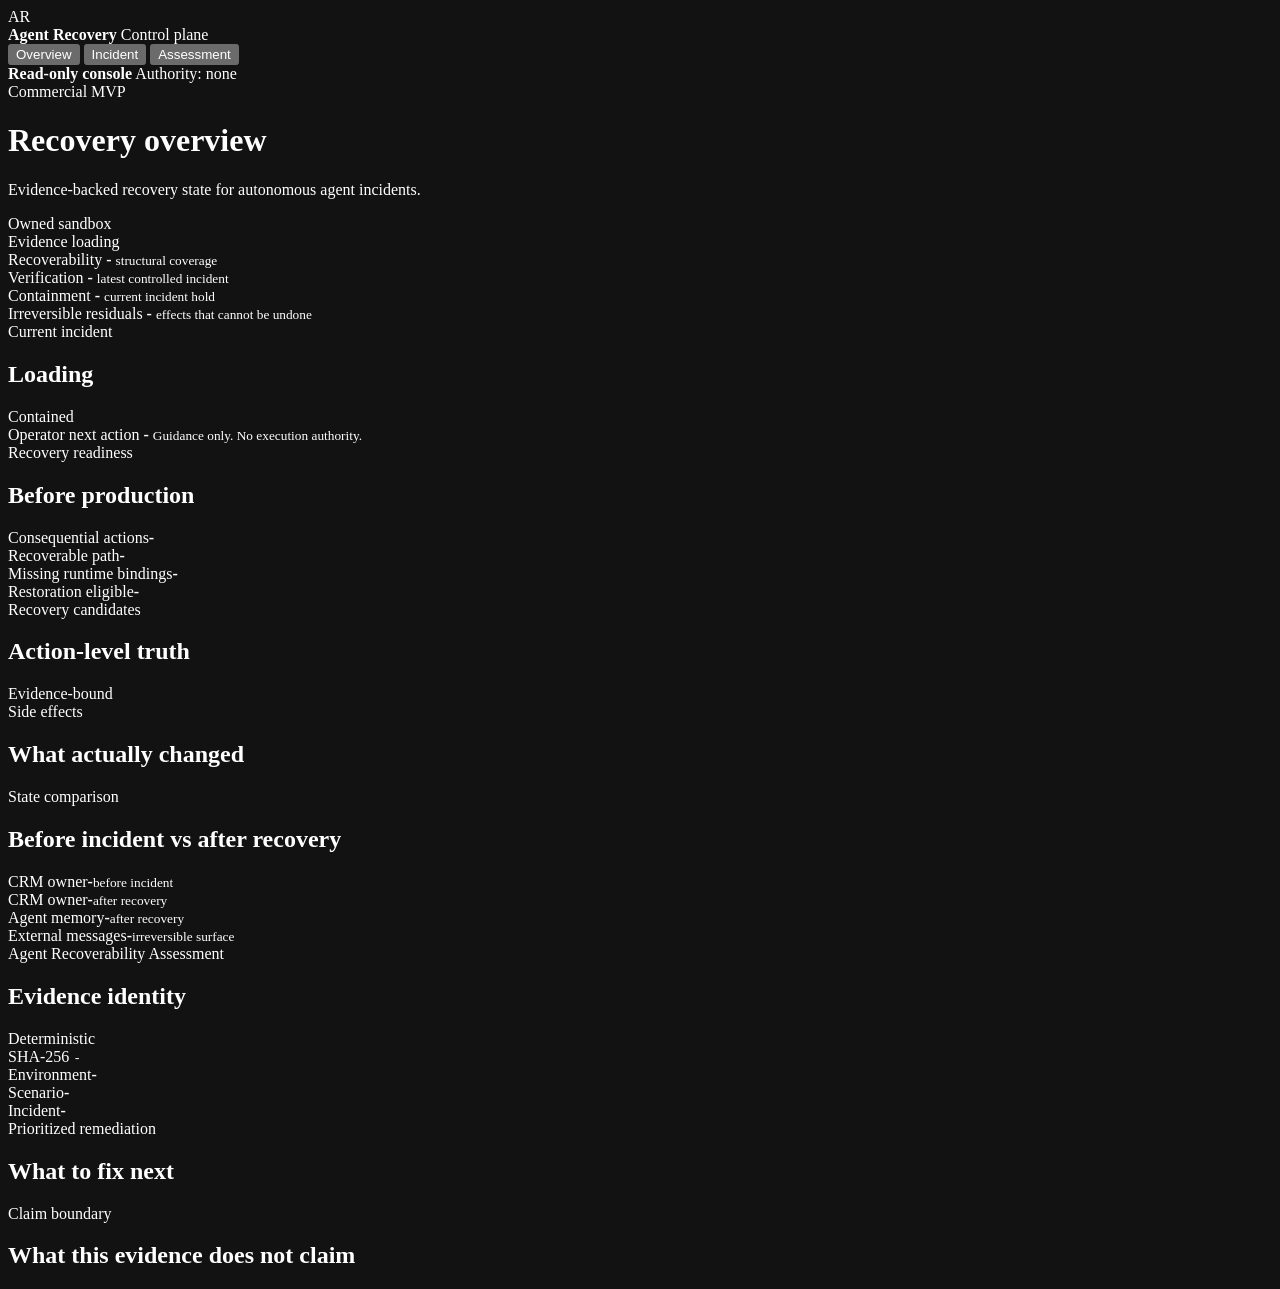
==== app/index.html @ 5d9643c5 "Add commercial operator console shell" ====
<!doctype html>
<html lang="en">
<head>
  <meta charset="utf-8">
  <meta name="viewport" content="width=device-width,initial-scale=1">
  <meta name="color-scheme" content="dark">
  <title>Agent Recovery Platform</title>
  <link rel="stylesheet" href="./styles.css">
</head>
<body>
  <div class="app-shell">
    <aside class="sidebar">
      <div class="brand">
        <div class="brand-mark">AR</div>
        <div>
          <strong>Agent Recovery</strong>
          <span>Control plane</span>
        </div>
      </div>
      <nav class="nav">
        <button class="nav-item active" data-view="overview">Overview</button>
        <button class="nav-item" data-view="incident">Incident</button>
        <button class="nav-item" data-view="assessment">Assessment</button>
      </nav>
      <div class="sidebar-foot">
        <span class="status-dot"></span>
        <div>
          <strong>Read-only console</strong>
          <span>Authority: none</span>
        </div>
      </div>
    </aside>

    <main class="main">
      <header class="topbar">
        <div>
          <div class="eyebrow">Commercial MVP</div>
          <h1 id="page-title">Recovery overview</h1>
          <p id="page-subtitle">Evidence-backed recovery state for autonomous agent incidents.</p>
        </div>
        <div class="top-actions">
          <div class="badge safe">Owned sandbox</div>
          <div class="badge neutral" id="evidence-short">Evidence loading</div>
        </div>
      </header>

      <section class="view active" id="view-overview">
        <div class="metric-grid">
          <article class="metric-card">
            <span>Recoverability</span>
            <strong id="metric-recoverability">-</strong>
            <small>structural coverage</small>
          </article>
          <article class="metric-card">
            <span>Verification</span>
            <strong id="metric-verification">-</strong>
            <small>latest controlled incident</small>
          </article>
          <article class="metric-card">
            <span>Containment</span>
            <strong id="metric-containment">-</strong>
            <small>current incident hold</small>
          </article>
          <article class="metric-card warning-card">
            <span>Irreversible residuals</span>
            <strong id="metric-residuals">-</strong>
            <small>effects that cannot be undone</small>
          </article>
        </div>

        <div class="two-col">
          <article class="panel hero-panel">
            <div class="panel-head">
              <div>
                <span class="section-kicker">Current incident</span>
                <h2 id="incident-name">Loading</h2>
              </div>
              <span class="pill danger" id="incident-state">Contained</span>
            </div>
            <div class="lifecycle" id="lifecycle"></div>
            <div class="next-action">
              <span>Operator next action</span>
              <strong id="next-action">-</strong>
              <small>Guidance only. No execution authority.</small>
            </div>
          </article>

          <article class="panel">
            <div class="panel-head">
              <div>
                <span class="section-kicker">Recovery readiness</span>
                <h2>Before production</h2>
              </div>
            </div>
            <div class="readiness-bar"><div id="readiness-fill"></div></div>
            <div class="readiness-row"><span>Consequential actions</span><strong id="readiness-total">-</strong></div>
            <div class="readiness-row"><span>Recoverable path</span><strong id="readiness-recoverable">-</strong></div>
            <div class="readiness-row"><span>Missing runtime bindings</span><strong id="readiness-missing">-</strong></div>
            <div class="readiness-row"><span>Restoration eligible</span><strong id="readiness-restoration">-</strong></div>
          </article>
        </div>
      </section>

      <section class="view" id="view-incident">
        <div class="two-col incident-layout">
          <article class="panel">
            <div class="panel-head">
              <div>
                <span class="section-kicker">Recovery candidates</span>
                <h2>Action-level truth</h2>
              </div>
              <span class="pill neutral">Evidence-bound</span>
            </div>
            <div id="candidate-list" class="candidate-list"></div>
          </article>
          <article class="panel">
            <div class="panel-head">
              <div>
                <span class="section-kicker">Side effects</span>
                <h2>What actually changed</h2>
              </div>
            </div>
            <div id="side-effect-list" class="candidate-list"></div>
          </article>
        </div>
        <article class="panel state-panel">
          <div class="panel-head">
            <div>
              <span class="section-kicker">State comparison</span>
              <h2>Before incident vs after recovery</h2>
            </div>
          </div>
          <div class="state-grid">
            <div><span>CRM owner</span><strong id="state-crm-before">-</strong><small>before incident</small></div>
            <div><span>CRM owner</span><strong id="state-crm-after">-</strong><small>after recovery</small></div>
            <div><span>Agent memory</span><strong id="state-memory">-</strong><small>after recovery</small></div>
            <div><span>External messages</span><strong id="state-messages">-</strong><small>irreversible surface</small></div>
          </div>
        </article>
      </section>

      <section class="view" id="view-assessment">
        <div class="two-col assessment-layout">
          <article class="panel">
            <div class="panel-head">
              <div>
                <span class="section-kicker">Agent Recoverability Assessment</span>
                <h2>Evidence identity</h2>
              </div>
              <span class="pill safe">Deterministic</span>
            </div>
            <div class="identity-box">
              <span>SHA-256</span>
              <code id="assessment-sha">-</code>
            </div>
            <div class="readiness-row"><span>Environment</span><strong id="assessment-env">-</strong></div>
            <div class="readiness-row"><span>Scenario</span><strong id="assessment-scenario">-</strong></div>
            <div class="readiness-row"><span>Incident</span><strong id="assessment-incident">-</strong></div>
          </article>
          <article class="panel">
            <div class="panel-head">
              <div>
                <span class="section-kicker">Prioritized remediation</span>
                <h2>What to fix next</h2>
              </div>
            </div>
            <div id="remediation-list" class="candidate-list"></div>
          </article>
        </div>
        <article class="panel claim-panel">
          <div class="panel-head">
            <div>
              <span class="section-kicker">Claim boundary</span>
              <h2>What this evidence does not claim</h2>
            </div>
          </div>
          <div id="claim-list" class="claim-list"></div>
        </article>
      </section>

      <div class="error-banner" id="error-banner" hidden>
        Could not load the product fixture. Serve the app from the repository root after generating app/data/sample.json.
      </div>
    </main>
  </div>
  <script src="./app.js" defer></script>
</body>
</html>
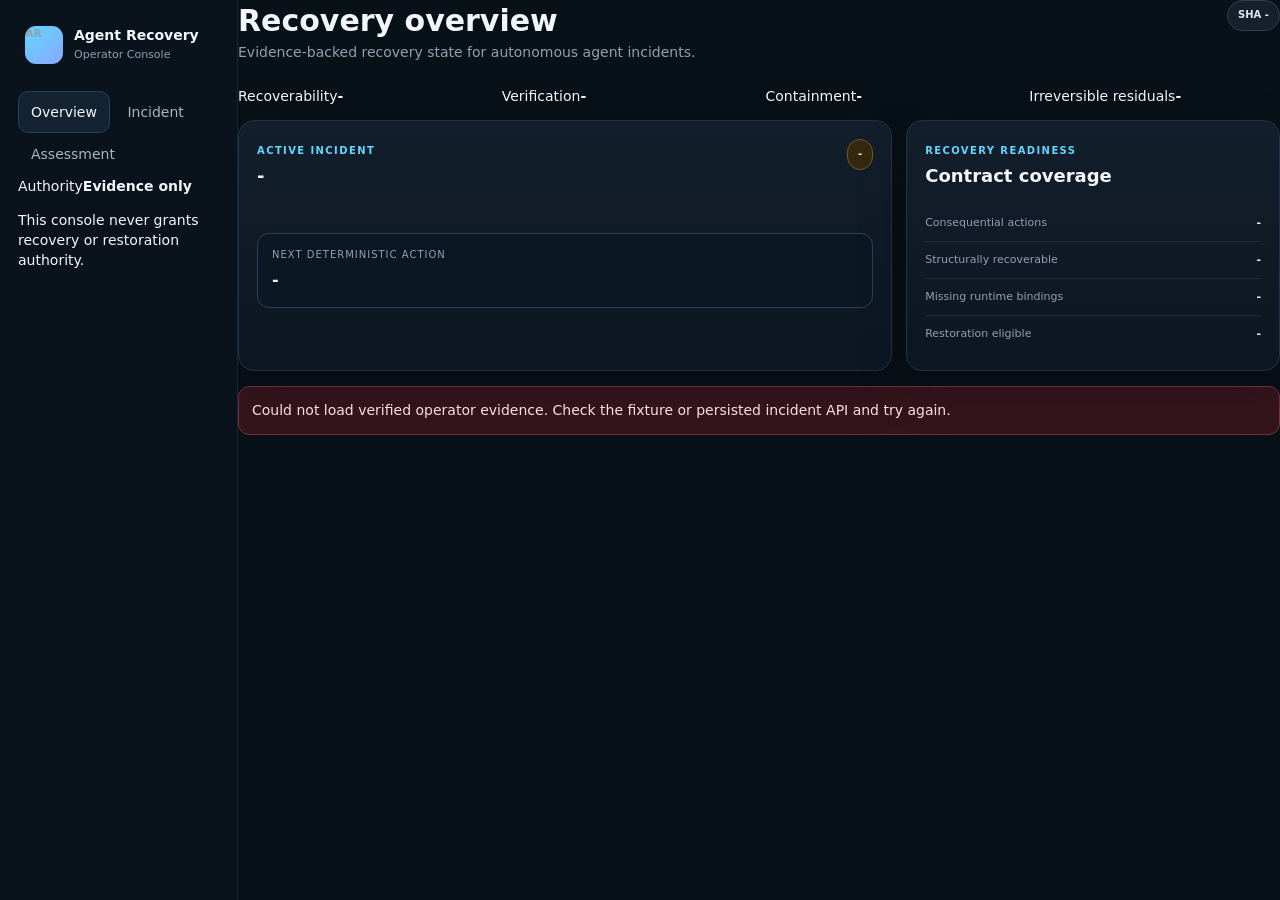
==== commit 14f33987: "APP: enable module transport bootstrap" ====
--- a/app/index.html
+++ b/app/index.html
@@ -1,188 +1,47 @@
 <!doctype html>
 <html lang="en">
 <head>
-  <meta charset="utf-8">
-  <meta name="viewport" content="width=device-width,initial-scale=1">
-  <meta name="color-scheme" content="dark">
+  <meta charset="utf-8" />
+  <meta name="viewport" content="width=device-width, initial-scale=1" />
   <title>Agent Recovery Platform</title>
-  <link rel="stylesheet" href="./styles.css">
+  <link rel="stylesheet" href="./styles.css" />
 </head>
 <body>
   <div class="app-shell">
     <aside class="sidebar">
-      <div class="brand">
-        <div class="brand-mark">AR</div>
-        <div>
-          <strong>Agent Recovery</strong>
-          <span>Control plane</span>
-        </div>
-      </div>
-      <nav class="nav">
+      <div class="brand"><span class="brand-mark">AR</span><div><strong>Agent Recovery</strong><span>Operator Console</span></div></div>
+      <nav>
         <button class="nav-item active" data-view="overview">Overview</button>
         <button class="nav-item" data-view="incident">Incident</button>
         <button class="nav-item" data-view="assessment">Assessment</button>
       </nav>
-      <div class="sidebar-foot">
-        <span class="status-dot"></span>
-        <div>
-          <strong>Read-only console</strong>
-          <span>Authority: none</span>
-        </div>
-      </div>
+      <div class="sidebar-note"><span>Authority</span><strong>Evidence only</strong><p>This console never grants recovery or restoration authority.</p></div>
     </aside>
-
-    <main class="main">
-      <header class="topbar">
-        <div>
-          <div class="eyebrow">Commercial MVP</div>
-          <h1 id="page-title">Recovery overview</h1>
-          <p id="page-subtitle">Evidence-backed recovery state for autonomous agent incidents.</p>
-        </div>
-        <div class="top-actions">
-          <div class="badge safe">Owned sandbox</div>
-          <div class="badge neutral" id="evidence-short">Evidence loading</div>
-        </div>
-      </header>
-
+    <main class="content">
+      <header class="topbar"><div><h1 id="page-title">Recovery overview</h1><p id="page-subtitle">Evidence-backed recovery state for autonomous agent incidents.</p></div><span id="evidence-short" class="pill neutral">SHA -</span></header>
       <section class="view active" id="view-overview">
         <div class="metric-grid">
-          <article class="metric-card">
-            <span>Recoverability</span>
-            <strong id="metric-recoverability">-</strong>
-            <small>structural coverage</small>
-          </article>
-          <article class="metric-card">
-            <span>Verification</span>
-            <strong id="metric-verification">-</strong>
-            <small>latest controlled incident</small>
-          </article>
-          <article class="metric-card">
-            <span>Containment</span>
-            <strong id="metric-containment">-</strong>
-            <small>current incident hold</small>
-          </article>
-          <article class="metric-card warning-card">
-            <span>Irreversible residuals</span>
-            <strong id="metric-residuals">-</strong>
-            <small>effects that cannot be undone</small>
-          </article>
+          <article class="metric"><span>Recoverability</span><strong id="metric-recoverability">-</strong></article>
+          <article class="metric"><span>Verification</span><strong id="metric-verification">-</strong></article>
+          <article class="metric"><span>Containment</span><strong id="metric-containment">-</strong></article>
+          <article class="metric"><span>Irreversible residuals</span><strong id="metric-residuals">-</strong></article>
         </div>
-
         <div class="two-col">
-          <article class="panel hero-panel">
-            <div class="panel-head">
-              <div>
-                <span class="section-kicker">Current incident</span>
-                <h2 id="incident-name">Loading</h2>
-              </div>
-              <span class="pill danger" id="incident-state">Contained</span>
-            </div>
-            <div class="lifecycle" id="lifecycle"></div>
-            <div class="next-action">
-              <span>Operator next action</span>
-              <strong id="next-action">-</strong>
-              <small>Guidance only. No execution authority.</small>
-            </div>
-          </article>
-
-          <article class="panel">
-            <div class="panel-head">
-              <div>
-                <span class="section-kicker">Recovery readiness</span>
-                <h2>Before production</h2>
-              </div>
-            </div>
-            <div class="readiness-bar"><div id="readiness-fill"></div></div>
-            <div class="readiness-row"><span>Consequential actions</span><strong id="readiness-total">-</strong></div>
-            <div class="readiness-row"><span>Recoverable path</span><strong id="readiness-recoverable">-</strong></div>
-            <div class="readiness-row"><span>Missing runtime bindings</span><strong id="readiness-missing">-</strong></div>
-            <div class="readiness-row"><span>Restoration eligible</span><strong id="readiness-restoration">-</strong></div>
-          </article>
+          <article class="panel"><div class="panel-head"><div><span class="section-kicker">Active incident</span><h2 id="incident-name">-</h2></div><span id="incident-state" class="pill warning">-</span></div><div id="lifecycle" class="lifecycle"></div><div class="next-action"><span>Next deterministic action</span><strong id="next-action">-</strong></div></article>
+          <article class="panel"><div class="panel-head"><div><span class="section-kicker">Recovery readiness</span><h2>Contract coverage</h2></div></div><div class="progress"><div id="readiness-fill"></div></div><div class="readiness-row"><span>Consequential actions</span><strong id="readiness-total">-</strong></div><div class="readiness-row"><span>Structurally recoverable</span><strong id="readiness-recoverable">-</strong></div><div class="readiness-row"><span>Missing runtime bindings</span><strong id="readiness-missing">-</strong></div><div class="readiness-row"><span>Restoration eligible</span><strong id="readiness-restoration">-</strong></div></article>
         </div>
       </section>
-
       <section class="view" id="view-incident">
-        <div class="two-col incident-layout">
-          <article class="panel">
-            <div class="panel-head">
-              <div>
-                <span class="section-kicker">Recovery candidates</span>
-                <h2>Action-level truth</h2>
-              </div>
-              <span class="pill neutral">Evidence-bound</span>
-            </div>
-            <div id="candidate-list" class="candidate-list"></div>
-          </article>
-          <article class="panel">
-            <div class="panel-head">
-              <div>
-                <span class="section-kicker">Side effects</span>
-                <h2>What actually changed</h2>
-              </div>
-            </div>
-            <div id="side-effect-list" class="candidate-list"></div>
-          </article>
-        </div>
-        <article class="panel state-panel">
-          <div class="panel-head">
-            <div>
-              <span class="section-kicker">State comparison</span>
-              <h2>Before incident vs after recovery</h2>
-            </div>
-          </div>
-          <div class="state-grid">
-            <div><span>CRM owner</span><strong id="state-crm-before">-</strong><small>before incident</small></div>
-            <div><span>CRM owner</span><strong id="state-crm-after">-</strong><small>after recovery</small></div>
-            <div><span>Agent memory</span><strong id="state-memory">-</strong><small>after recovery</small></div>
-            <div><span>External messages</span><strong id="state-messages">-</strong><small>irreversible surface</small></div>
-          </div>
-        </article>
+        <div class="two-col"><article class="panel"><div class="panel-head"><div><span class="section-kicker">Recovery candidates</span><h2>Evidence and verification</h2></div></div><div id="candidate-list" class="candidate-list"></div></article><article class="panel"><div class="panel-head"><div><span class="section-kicker">Side effects</span><h2>Recovery truth</h2></div></div><div id="side-effect-list" class="candidate-list"></div></article></div>
+        <article class="panel"><div class="panel-head"><div><span class="section-kicker">State comparison</span><h2>Before and after recovery</h2></div></div><div class="readiness-row"><span>CRM owner before</span><strong id="state-crm-before">-</strong></div><div class="readiness-row"><span>CRM owner after</span><strong id="state-crm-after">-</strong></div><div class="readiness-row"><span>Memory instruction</span><strong id="state-memory">-</strong></div><div class="readiness-row"><span>Messages remaining</span><strong id="state-messages">-</strong></div></article>
       </section>
-
       <section class="view" id="view-assessment">
-        <div class="two-col assessment-layout">
-          <article class="panel">
-            <div class="panel-head">
-              <div>
-                <span class="section-kicker">Agent Recoverability Assessment</span>
-                <h2>Evidence identity</h2>
-              </div>
-              <span class="pill safe">Deterministic</span>
-            </div>
-            <div class="identity-box">
-              <span>SHA-256</span>
-              <code id="assessment-sha">-</code>
-            </div>
-            <div class="readiness-row"><span>Environment</span><strong id="assessment-env">-</strong></div>
-            <div class="readiness-row"><span>Scenario</span><strong id="assessment-scenario">-</strong></div>
-            <div class="readiness-row"><span>Incident</span><strong id="assessment-incident">-</strong></div>
-          </article>
-          <article class="panel">
-            <div class="panel-head">
-              <div>
-                <span class="section-kicker">Prioritized remediation</span>
-                <h2>What to fix next</h2>
-              </div>
-            </div>
-            <div id="remediation-list" class="candidate-list"></div>
-          </article>
-        </div>
-        <article class="panel claim-panel">
-          <div class="panel-head">
-            <div>
-              <span class="section-kicker">Claim boundary</span>
-              <h2>What this evidence does not claim</h2>
-            </div>
-          </div>
-          <div id="claim-list" class="claim-list"></div>
-        </article>
+        <div class="two-col assessment-layout"><article class="panel"><div class="panel-head"><div><span class="section-kicker">Agent Recoverability Assessment</span><h2>Evidence identity</h2></div><span class="pill safe">Deterministic</span></div><div class="identity-box"><span>SHA-256</span><code id="assessment-sha">-</code></div><div class="readiness-row"><span>Environment</span><strong id="assessment-env">-</strong></div><div class="readiness-row"><span>Scenario</span><strong id="assessment-scenario">-</strong></div><div class="readiness-row"><span>Incident</span><strong id="assessment-incident">-</strong></div></article><article class="panel"><div class="panel-head"><div><span class="section-kicker">Prioritized remediation</span><h2>What to fix next</h2></div></div><div id="remediation-list" class="candidate-list"></div></article></div>
+        <article class="panel claim-panel"><div class="panel-head"><div><span class="section-kicker">Claim boundary</span><h2>What this evidence does not claim</h2></div></div><div id="claim-list" class="claim-list"></div></article>
       </section>
-
-      <div class="error-banner" id="error-banner" hidden>
-        Could not load the product fixture. Serve the app from the repository root after generating app/data/sample.json.
-      </div>
+      <div class="error-banner" id="error-banner" hidden>Could not load verified operator evidence. Check the fixture or persisted incident API and try again.</div>
     </main>
   </div>
-  <script src="./app.js" defer></script>
+  <script type="module" src="./app.js"></script>
 </body>
-</html>
+</html>
--- a/app/styles.css
+++ b/app/styles.css
@@ -0,0 +1,114 @@
+:root {
+  --bg: #081018;
+  --sidebar: #0a121c;
+  --panel: #101a25;
+  --panel-2: #131f2c;
+  --line: #223246;
+  --text: #f3f7fb;
+  --muted: #91a0b1;
+  --cyan: #62d6ff;
+  --green: #65dea6;
+  --amber: #f2c66d;
+  --red: #ff7a8b;
+  --blue: #88a9ff;
+  --shadow: 0 18px 48px rgba(0, 0, 0, .22);
+}
+* { box-sizing: border-box; }
+html, body { margin: 0; min-height: 100%; background: var(--bg); color: var(--text); }
+body { font: 14px/1.45 Inter, ui-sans-serif, system-ui, -apple-system, BlinkMacSystemFont, "Segoe UI", sans-serif; }
+button { font: inherit; }
+.app-shell { min-height: 100vh; display: grid; grid-template-columns: 238px minmax(0, 1fr); }
+.sidebar { position: sticky; top: 0; height: 100vh; padding: 24px 18px; background: var(--sidebar); border-right: 1px solid #182536; display: flex; flex-direction: column; }
+.brand { display: flex; gap: 11px; align-items: center; padding: 0 7px 27px; }
+.brand-mark { width: 38px; height: 38px; border-radius: 11px; display: grid; place-items: center; color: #04131c; font-weight: 900; background: linear-gradient(145deg, var(--cyan), var(--blue)); }
+.brand strong, .brand span { display: block; }
+.brand strong { font-size: 14px; }
+.brand span { color: var(--muted); font-size: 11px; margin-top: 2px; }
+.nav { display: grid; gap: 6px; }
+.nav-item { border: 1px solid transparent; text-align: left; color: #a8b5c3; background: transparent; border-radius: 10px; padding: 10px 12px; cursor: pointer; }
+.nav-item:hover { background: #101b27; color: var(--text); }
+.nav-item.active { color: var(--text); background: #132333; border-color: #25415b; }
+.sidebar-foot { margin-top: auto; display: flex; align-items: center; gap: 9px; padding: 12px; border: 1px solid #213247; border-radius: 12px; background: #0e1824; }
+.sidebar-foot strong, .sidebar-foot span { display: block; }
+.sidebar-foot strong { font-size: 11px; }
+.sidebar-foot span { color: var(--muted); font-size: 10px; }
+.status-dot { width: 8px; height: 8px; border-radius: 50%; background: var(--green); box-shadow: 0 0 0 4px rgba(101, 222, 166, .09); }
+.main { padding: 30px; max-width: 1500px; width: 100%; margin: 0 auto; }
+.topbar { display: flex; justify-content: space-between; gap: 22px; align-items: flex-start; margin-bottom: 24px; }
+.eyebrow, .section-kicker { color: var(--cyan); font-size: 10px; text-transform: uppercase; letter-spacing: .14em; font-weight: 800; }
+h1 { margin: 4px 0 3px; font-size: 30px; line-height: 1.15; }
+h2 { margin: 4px 0 0; font-size: 18px; }
+.topbar p { margin: 0; color: var(--muted); }
+.top-actions { display: flex; gap: 8px; flex-wrap: wrap; justify-content: flex-end; }
+.badge, .pill { border-radius: 999px; padding: 7px 10px; border: 1px solid #2c4158; background: #101c28; color: #cbd6e1; font-size: 10px; font-weight: 800; }
+.badge.safe, .pill.safe { color: #dfffee; background: #10271e; border-color: #2c654d; }
+.pill.danger { color: #ffdce2; background: #35151d; border-color: #73313c; }
+.pill.warning { color: #fff0c5; background: #34280e; border-color: #715823; }
+.pill.neutral { color: #dfe7ef; background: #15202c; }
+.view { display: none; }
+.view.active { display: block; }
+.metric-grid { display: grid; grid-template-columns: repeat(4, minmax(0, 1fr)); gap: 13px; margin-bottom: 14px; }
+.metric-card, .panel { background: linear-gradient(180deg, rgba(19,31,44,.98), rgba(13,23,34,.98)); border: 1px solid var(--line); border-radius: 16px; box-shadow: var(--shadow); }
+.metric-card { padding: 17px; }
+.metric-card span, .metric-card small { display: block; color: var(--muted); }
+.metric-card span { font-size: 11px; }
+.metric-card strong { display: block; margin: 8px 0 3px; font-size: 25px; letter-spacing: -.03em; }
+.metric-card small { font-size: 10px; }
+.warning-card strong { color: var(--amber); }
+.two-col { display: grid; grid-template-columns: 1.4fr .8fr; gap: 14px; }
+.panel { padding: 18px; }
+.panel-head { display: flex; justify-content: space-between; gap: 14px; align-items: flex-start; margin-bottom: 16px; }
+.lifecycle { display: grid; grid-template-columns: repeat(5, 1fr); gap: 7px; margin: 22px 0; }
+.lifecycle-step { min-height: 79px; padding: 10px; border: 1px solid #263b51; border-radius: 11px; background: #0b1621; }
+.lifecycle-step strong, .lifecycle-step span { display: block; }
+.lifecycle-step strong { font-size: 11px; margin-bottom: 5px; }
+.lifecycle-step span { color: var(--muted); font-size: 10px; }
+.lifecycle-step.done { border-color: #2c604d; background: #0e201a; }
+.lifecycle-step.warn { border-color: #665023; background: #211b0d; }
+.next-action { padding: 14px; border-radius: 12px; border: 1px solid #2a4259; background: #0b1722; }
+.next-action span, .next-action small, .next-action strong { display: block; }
+.next-action span { color: var(--muted); font-size: 10px; text-transform: uppercase; letter-spacing: .1em; }
+.next-action strong { font-size: 16px; margin: 5px 0 2px; }
+.next-action small { color: var(--muted); font-size: 10px; }
+.readiness-bar { height: 9px; border-radius: 999px; background: #09131d; border: 1px solid #203246; overflow: hidden; margin: 16px 0; }
+.readiness-bar div { height: 100%; width: 0; background: linear-gradient(90deg, var(--cyan), var(--green)); }
+.readiness-row { display: flex; justify-content: space-between; gap: 15px; align-items: center; padding: 10px 0; border-bottom: 1px solid #1c2b3b; }
+.readiness-row:last-child { border-bottom: 0; }
+.readiness-row span { color: var(--muted); font-size: 11px; }
+.readiness-row strong { text-align: right; font-size: 11px; }
+.incident-layout { grid-template-columns: 1fr 1fr; }
+.candidate-list { display: grid; gap: 9px; }
+.candidate { padding: 12px; border: 1px solid #24384d; border-radius: 12px; background: #0b1621; }
+.candidate-top { display: flex; justify-content: space-between; gap: 10px; align-items: center; }
+.candidate strong { font-size: 12px; }
+.candidate p { color: var(--muted); margin: 6px 0 0; font-size: 10px; }
+.state-panel, .claim-panel { margin-top: 14px; }
+.state-grid { display: grid; grid-template-columns: repeat(4, 1fr); gap: 10px; }
+.state-grid div { padding: 13px; border: 1px solid #23374c; border-radius: 11px; background: #0b1621; }
+.state-grid span, .state-grid small, .state-grid strong { display: block; }
+.state-grid span, .state-grid small { color: var(--muted); font-size: 10px; }
+.state-grid strong { margin: 6px 0 3px; font-size: 13px; word-break: break-word; }
+.identity-box { padding: 13px; border-radius: 12px; background: #09141e; border: 1px solid #263d54; margin-bottom: 10px; }
+.identity-box span { display: block; color: var(--muted); font-size: 10px; margin-bottom: 6px; }
+.identity-box code { display: block; color: #cfe8f5; word-break: break-all; font-size: 11px; }
+.claim-list { display: flex; gap: 8px; flex-wrap: wrap; }
+.claim { padding: 8px 10px; border: 1px solid #2b4055; border-radius: 999px; color: #b9c7d5; background: #0b1621; font-size: 10px; }
+.error-banner { margin-top: 15px; padding: 13px; border-radius: 11px; color: #ffdce2; background: #35151d; border: 1px solid #73313c; }
+@media (max-width: 1000px) {
+  .app-shell { grid-template-columns: 1fr; }
+  .sidebar { position: static; width: 100%; height: auto; flex-direction: row; align-items: center; gap: 15px; padding: 13px 18px; border-right: 0; border-bottom: 1px solid #182536; }
+  .brand { padding: 0; }
+  .nav { display: flex; }
+  .sidebar-foot { display: none; }
+  .metric-grid, .state-grid { grid-template-columns: repeat(2, 1fr); }
+  .two-col, .incident-layout { grid-template-columns: 1fr; }
+}
+@media (max-width: 650px) {
+  .main { padding: 20px 14px; }
+  .topbar { flex-direction: column; }
+  .top-actions { justify-content: flex-start; }
+  .metric-grid, .state-grid { grid-template-columns: 1fr; }
+  .lifecycle { grid-template-columns: 1fr 1fr; }
+  .sidebar { align-items: flex-start; flex-wrap: wrap; }
+  .nav { width: 100%; overflow-x: auto; }
+}
